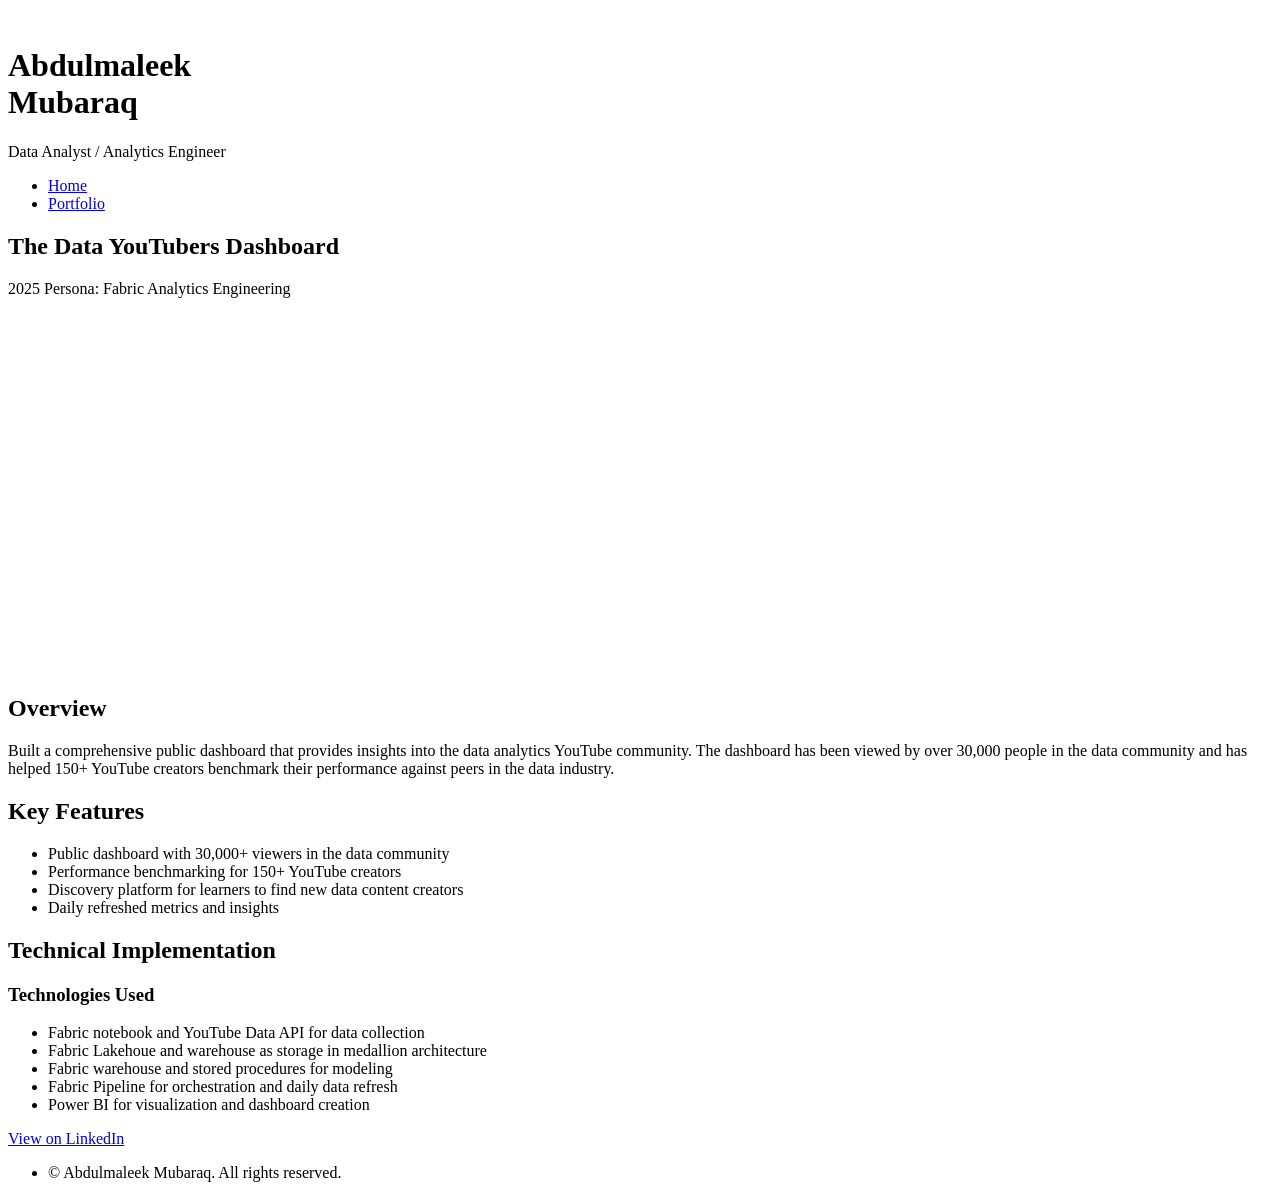
==== pages/data-youtubers.html @ 7ee7fc5f "Initial commit to new portfolio3 repo" ====
<!DOCTYPE html>
<html lang="en">
<head>
    <!-- Google Tag Manager -->
    <script>(function(w,d,s,l,i){w[l]=w[l]||[];w[l].push({'gtm.start':
    new Date().getTime(),event:'gtm.js'});var f=d.getElementsByTagName(s)[0],
    j=d.createElement(s),dl=l!='dataLayer'?'&l='+l:'';j.async=true;j.src=
    'https://www.googletagmanager.com/gtm.js?id='+i+dl;f.parentNode.insertBefore(j,f);
    })(window,document,'script','dataLayer','GTM-TMWZ5B62');</script>
    <!-- End Google Tag Manager -->

    <meta charset="UTF-8">
    <meta name="viewport" content="width=device-width, initial-scale=1.0">
    <title>Data YouTubers Dashboard - Maleek's Portfolio</title>
    <link rel="stylesheet" href="assets/css/main.css">
    <link rel="stylesheet" href="assets/css/fontawesome-all.min.css">
</head>
<body class="is-preload">
    <!-- Google Tag Manager (noscript) -->
    <noscript><iframe src="https://www.googletagmanager.com/ns.html?id=GTM-TMWZ5B62"
    height="0" width="0" style="display:none;visibility:hidden"></iframe></noscript>
    <!-- End Google Tag Manager (noscript) -->
    <!-- Header -->
    <div id="header">
        <div class="top">
            <!-- Logo -->
            <div id="logo">
                <span class="image avatar48"><img src="images/avatar.jpg" alt="" /></span>
                <h1 id="title">Abdulmaleek<br> Mubaraq</h1>
                <p>Data Analyst / Analytics Engineer</p>
            </div>

            <!-- Nav -->
            <nav id="nav">
                <ul>
                    <li><a href="index.html#top" id="top-link"><span class="icon solid fa-home">Home</span></a></li>
                    <li><a href="index.html#portfolio" id="portfolio-link"><span class="icon solid fa-th">Portfolio</span></a></li>
                </ul>
            </nav>
        </div>
    </div>

    <!-- Main -->
    <div id="main">
        <section class="description-page">
            <!-- Hero Section -->
            <div class="description-hero">
                <div class="container">
                    <h1 class="description-title">The Data YouTubers Dashboard</h1>
                    <div class="description-meta">
                        <span class="date">2025</span>
                        <span class="category">Persona: Fabric Analytics Engineering</span>
                    </div>
                </div>
            </div>

            <!-- Main Content -->
            <div class="container">
                <div class="description-content">
                    <!-- Featured Image -->
                    <div class="featured-image">
                        <iframe title="Data Youtubers - Import" width="600" height="373.5" src="https://app.fabric.microsoft.com/view?r=eyJrIjoiNTMyY2MyMjktOGJhMS00NDhlLWJiZmYtYzdmZjBkNmY1ZjM2IiwidCI6Ijc0YTYzZjUyLTBjZjMtNDIxMS1iNjZhLTkzYzQ5ZjY5Y2Y2MiIsImMiOjh9&embedImagePlaceholder=true&pageName=2767c7d360c7265a422e" frameborder="0" allowFullScreen="true"></iframe>
                    </div>

                    <!-- Project Overview -->
                    <div class="overview-section">
                        <h2>Overview</h2>
                        <p>Built a comprehensive public dashboard that provides insights into the data analytics YouTube community. The dashboard has been viewed by over 30,000 people in the data community and has helped 150+ YouTube creators benchmark their performance against peers in the data industry.</p>
                    </div>

                    <!-- Key Features -->
                    <div class="features-section">
                        <h2>Key Features</h2>
                        <ul class="feature-list">
                            <li>Public dashboard with 30,000+ viewers in the data community</li>
                            <li>Performance benchmarking for 150+ YouTube creators</li>
                            <li>Discovery platform for learners to find new data content creators</li>
                            <li>Daily refreshed metrics and insights</li>
                        </ul>
                    </div>

                    <!-- Technical Details -->
                    <div class="technical-section">
                        <h2>Technical Implementation</h2>
                        <div class="tech-stack">
                            <h3>Technologies Used</h3>
                            <ul class="tech-list">
                                <li>Fabric notebook and YouTube Data API for data collection</li>
                                <li>Fabric Lakehoue and warehouse as storage in medallion architecture </li>
                                <li>Fabric warehouse and stored procedures for modeling</li>
                                <li>Fabric Pipeline for orchestration and daily data refresh</li>
                                <li>Power BI for visualization and dashboard creation</li>
                            </ul>
                        </div>
                    </div>
                </div>
            </div>

            <!-- LinkedIn Button -->
            <div class="container">
                <div class="description-content">
                    <div class="linkedin-button-container">
                        <a href="https://www.linkedin.com/posts/mubaraq-abdulmaleek_hey-everyone-so-i-recently-worked-on-a-project-activity-7309121694286143488-oyGc?utm_source=share&utm_medium=member_desktop&rcm=ACoAACEswjQB281zfbDn8oJquscWI5z8RfFblEg" class="button linkedin-button" target="_blank">
                            <i class="icon brands fa-linkedin"></i> View on LinkedIn
                        </a>
                    </div>
                </div>
            </div>
        </section>
    </div>

    <!-- Footer -->
    <div id="footer">
        <ul class="copyright">
            <li>&copy; Abdulmaleek Mubaraq. All rights reserved.</li>
        </ul>
    </div>

    <!-- Scripts -->
    <script src="assets/js/jquery.min.js"></script>
    <script src="assets/js/jquery.scrolly.min.js"></script>
    <script src="assets/js/jquery.scrollex.min.js"></script>
    <script src="assets/js/browser.min.js"></script>
    <script src="assets/js/breakpoints.min.js"></script>
    <script src="assets/js/util.js"></script>
    <script src="assets/js/main.js"></script>
</body>
</html>
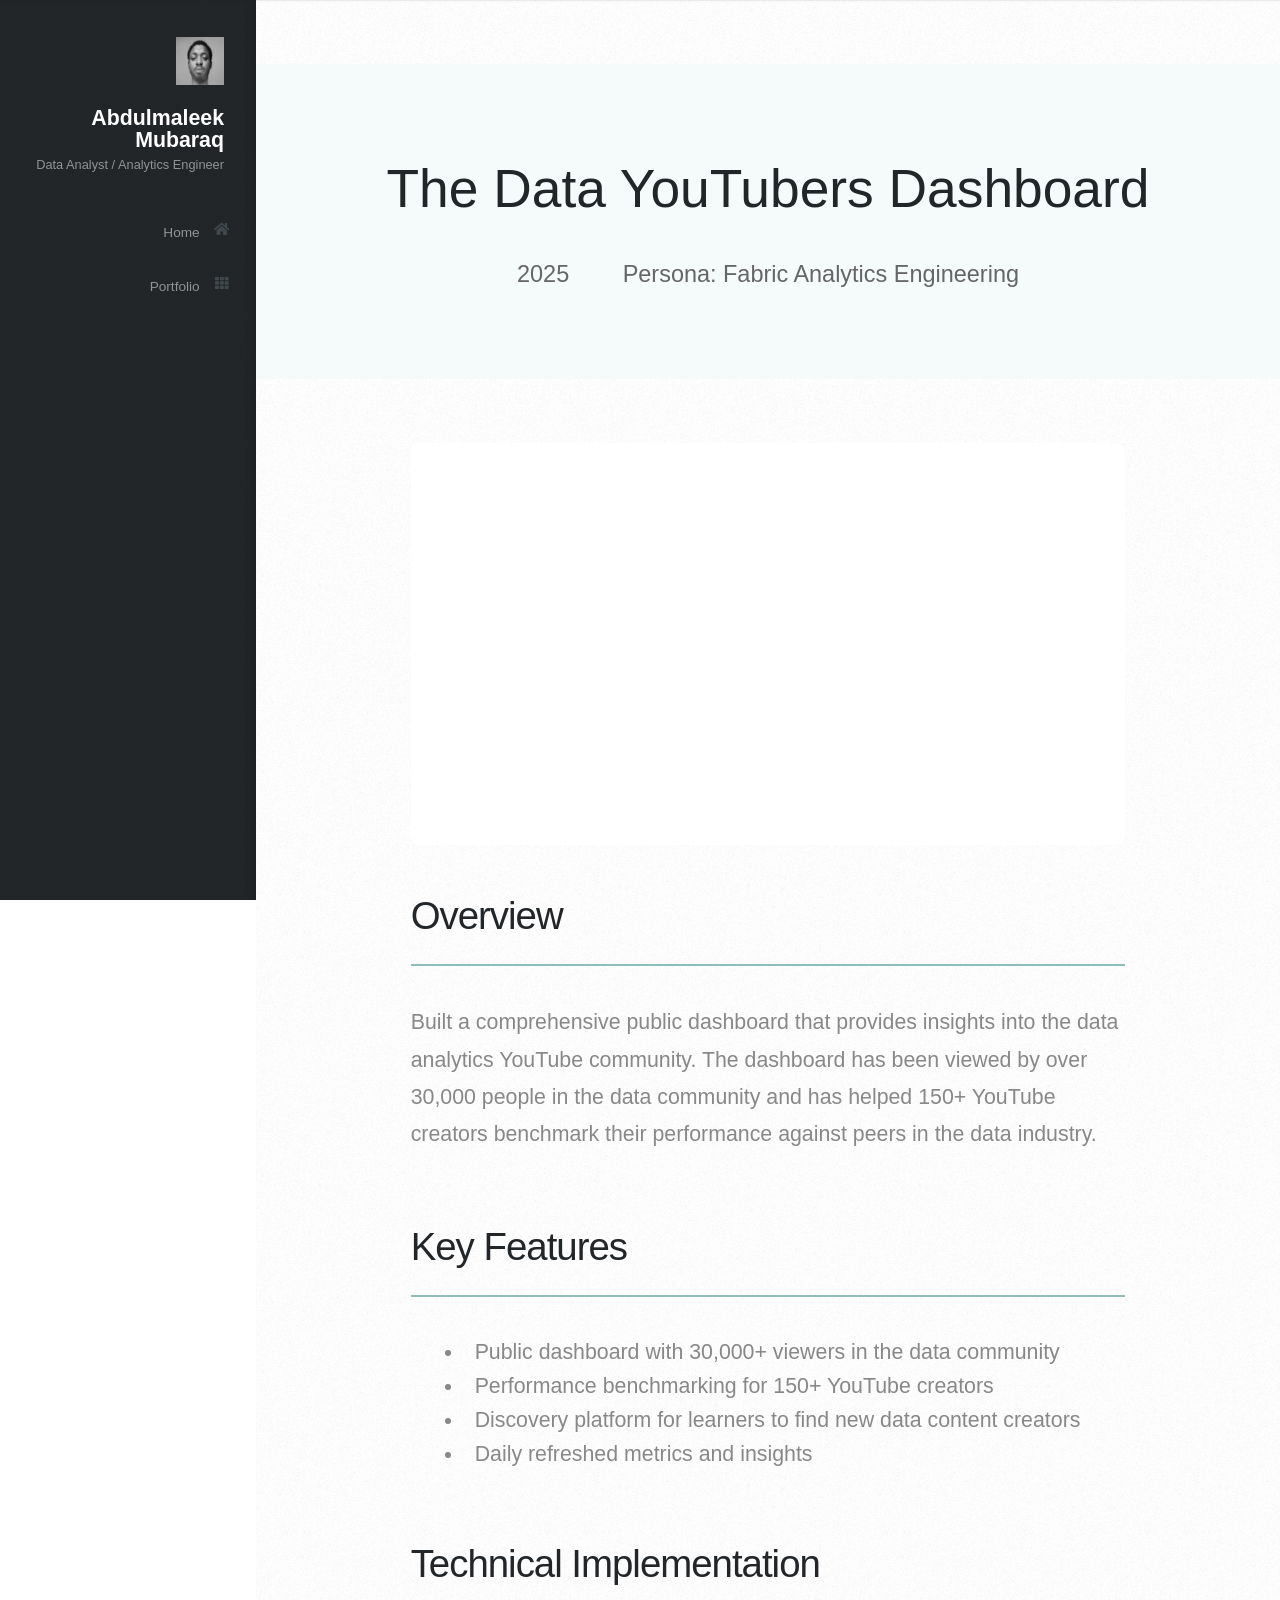
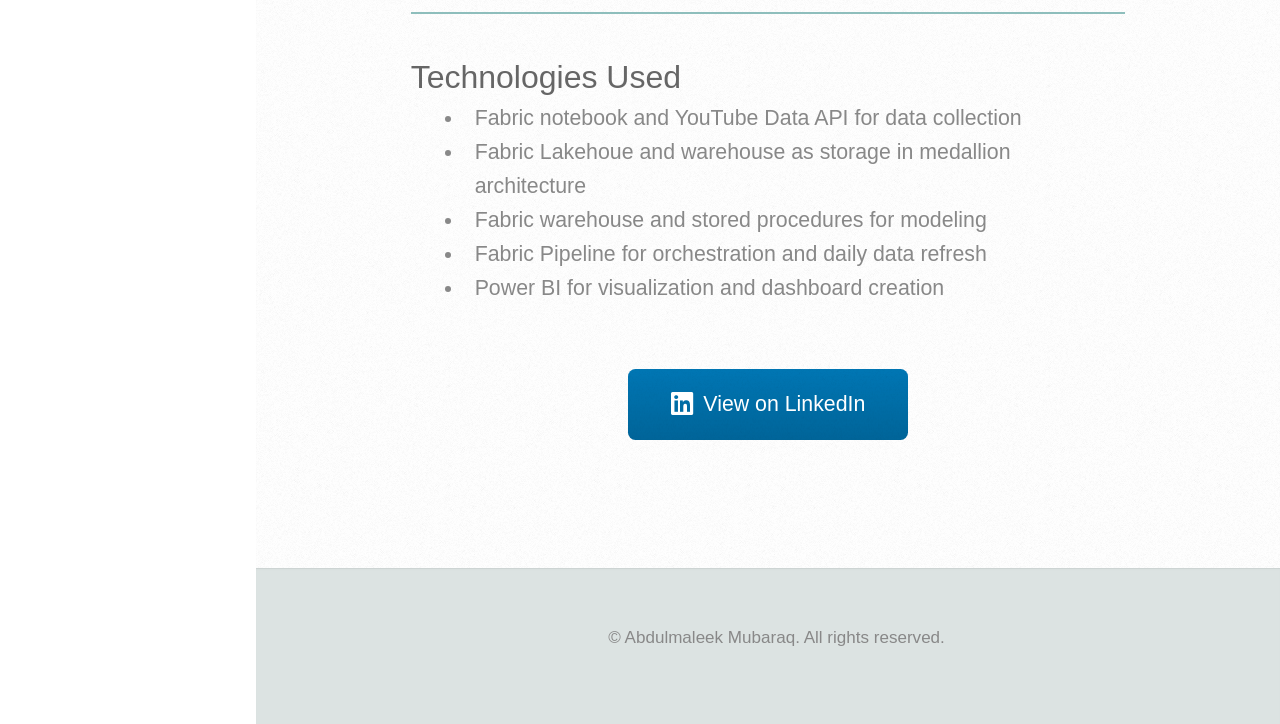
==== commit 8481def6: "feat: modified and moved  project portfolio pages and update web manifest configuration" ====
--- a/pages/data-youtubers.html
+++ b/pages/data-youtubers.html
@@ -1,31 +1,41 @@
 <!DOCTYPE html>
 <html lang="en">
+
 <head>
     <!-- Google Tag Manager -->
-    <script>(function(w,d,s,l,i){w[l]=w[l]||[];w[l].push({'gtm.start':
-    new Date().getTime(),event:'gtm.js'});var f=d.getElementsByTagName(s)[0],
-    j=d.createElement(s),dl=l!='dataLayer'?'&l='+l:'';j.async=true;j.src=
-    'https://www.googletagmanager.com/gtm.js?id='+i+dl;f.parentNode.insertBefore(j,f);
-    })(window,document,'script','dataLayer','GTM-TMWZ5B62');</script>
+    <script>(function (w, d, s, l, i) {
+            w[l] = w[l] || []; w[l].push({
+                'gtm.start':
+                    new Date().getTime(), event: 'gtm.js'
+            }); var f = d.getElementsByTagName(s)[0],
+                j = d.createElement(s), dl = l != 'dataLayer' ? '&l=' + l : ''; j.async = true; j.src =
+                    'https://www.googletagmanager.com/gtm.js?id=' + i + dl; f.parentNode.insertBefore(j, f);
+        })(window, document, 'script', 'dataLayer', 'GTM-TMWZ5B62');</script>
     <!-- End Google Tag Manager -->
 
     <meta charset="UTF-8">
     <meta name="viewport" content="width=device-width, initial-scale=1.0">
     <title>Data YouTubers Dashboard - Maleek's Portfolio</title>
-    <link rel="stylesheet" href="assets/css/main.css">
-    <link rel="stylesheet" href="assets/css/fontawesome-all.min.css">
+    <link rel="stylesheet" href="../assets/css/main.css">
+    <link rel="stylesheet" href="../assets/css/fontawesome-all.min.css">
+    <!-- Favicon -->
+    <link rel="apple-touch-icon" sizes="180x180" href="../images/favicon-cool-180x180.png">
+    <link rel="icon" type="image/png" sizes="32x32" href="../images/favicon-cool-32x32.png">
+    <link rel="icon" type="image/png" sizes="16x16" href="../images/favicon-cool-16x16.png">
+    <link rel="manifest" href="../site.webmanifest">
 </head>
+
 <body class="is-preload">
     <!-- Google Tag Manager (noscript) -->
-    <noscript><iframe src="https://www.googletagmanager.com/ns.html?id=GTM-TMWZ5B62"
-    height="0" width="0" style="display:none;visibility:hidden"></iframe></noscript>
+    <noscript><iframe src="https://www.googletagmanager.com/ns.html?id=GTM-TMWZ5B62" height="0" width="0"
+            style="display:none;visibility:hidden"></iframe></noscript>
     <!-- End Google Tag Manager (noscript) -->
     <!-- Header -->
     <div id="header">
         <div class="top">
             <!-- Logo -->
             <div id="logo">
-                <span class="image avatar48"><img src="images/avatar.jpg" alt="" /></span>
+                <span class="image avatar48"><img src="../images/avatar.jpg" alt="" /></span>
                 <h1 id="title">Abdulmaleek<br> Mubaraq</h1>
                 <p>Data Analyst / Analytics Engineer</p>
             </div>
@@ -33,8 +43,9 @@
             <!-- Nav -->
             <nav id="nav">
                 <ul>
-                    <li><a href="index.html#top" id="top-link"><span class="icon solid fa-home">Home</span></a></li>
-                    <li><a href="index.html#portfolio" id="portfolio-link"><span class="icon solid fa-th">Portfolio</span></a></li>
+                    <li><a href="../index.html#top" id="top-link"><span class="icon solid fa-home">Home</span></a></li>
+                    <li><a href="../index.html#portfolio" id="portfolio-link"><span
+                                class="icon solid fa-th">Portfolio</span></a></li>
                 </ul>
             </nav>
         </div>
@@ -59,13 +70,18 @@
                 <div class="description-content">
                     <!-- Featured Image -->
                     <div class="featured-image">
-                        <iframe title="Data Youtubers - Import" width="600" height="373.5" src="https://app.fabric.microsoft.com/view?r=eyJrIjoiNTMyY2MyMjktOGJhMS00NDhlLWJiZmYtYzdmZjBkNmY1ZjM2IiwidCI6Ijc0YTYzZjUyLTBjZjMtNDIxMS1iNjZhLTkzYzQ5ZjY5Y2Y2MiIsImMiOjh9&embedImagePlaceholder=true&pageName=2767c7d360c7265a422e" frameborder="0" allowFullScreen="true"></iframe>
+                        <iframe title="Data Youtubers - Import" width="600" height="373.5"
+                            src="https://app.fabric.microsoft.com/view?r=eyJrIjoiNTMyY2MyMjktOGJhMS00NDhlLWJiZmYtYzdmZjBkNmY1ZjM2IiwidCI6Ijc0YTYzZjUyLTBjZjMtNDIxMS1iNjZhLTkzYzQ5ZjY5Y2Y2MiIsImMiOjh9&embedImagePlaceholder=true&pageName=2767c7d360c7265a422e"
+                            frameborder="0" allowFullScreen="true"></iframe>
                     </div>
 
                     <!-- Project Overview -->
                     <div class="overview-section">
                         <h2>Overview</h2>
-                        <p>Built a comprehensive public dashboard that provides insights into the data analytics YouTube community. The dashboard has been viewed by over 30,000 people in the data community and has helped 150+ YouTube creators benchmark their performance against peers in the data industry.</p>
+                        <p>Built a comprehensive public dashboard that provides insights into the data analytics YouTube
+                            community. The dashboard has been viewed by over 30,000 people in the data community and has
+                            helped 150+ YouTube creators benchmark their performance against peers in the data industry.
+                        </p>
                     </div>
 
                     <!-- Key Features -->
@@ -100,7 +116,8 @@
             <div class="container">
                 <div class="description-content">
                     <div class="linkedin-button-container">
-                        <a href="https://www.linkedin.com/posts/mubaraq-abdulmaleek_hey-everyone-so-i-recently-worked-on-a-project-activity-7309121694286143488-oyGc?utm_source=share&utm_medium=member_desktop&rcm=ACoAACEswjQB281zfbDn8oJquscWI5z8RfFblEg" class="button linkedin-button" target="_blank">
+                        <a href="https://www.linkedin.com/posts/mubaraq-abdulmaleek_hey-everyone-so-i-recently-worked-on-a-project-activity-7309121694286143488-oyGc?utm_source=share&utm_medium=member_desktop&rcm=ACoAACEswjQB281zfbDn8oJquscWI5z8RfFblEg"
+                            class="button linkedin-button" target="_blank">
                             <i class="icon brands fa-linkedin"></i> View on LinkedIn
                         </a>
                     </div>
@@ -117,12 +134,13 @@
     </div>
 
     <!-- Scripts -->
-    <script src="assets/js/jquery.min.js"></script>
-    <script src="assets/js/jquery.scrolly.min.js"></script>
-    <script src="assets/js/jquery.scrollex.min.js"></script>
-    <script src="assets/js/browser.min.js"></script>
-    <script src="assets/js/breakpoints.min.js"></script>
-    <script src="assets/js/util.js"></script>
-    <script src="assets/js/main.js"></script>
+    <script src="../assets/js/jquery.min.js"></script>
+    <script src="../assets/js/jquery.scrolly.min.js"></script>
+    <script src="../assets/js/jquery.scrollex.min.js"></script>
+    <script src="../assets/js/browser.min.js"></script>
+    <script src="../assets/js/breakpoints.min.js"></script>
+    <script src="../assets/js/util.js"></script>
+    <script src="../assets/js/main.js"></script>
 </body>
-</html>
+
+</html>
--- a/assets/css/main.css
+++ b/assets/css/main.css
@@ -0,0 +1,3179 @@
+@import url("fontawesome-all.min.css");
+@import url("https://fonts.googleapis.com/css?family=Source+Sans+Pro:300,300italic,400,600");
+
+/*
+	Prologue by HTML5 UP
+	html5up.net | @ajlkn
+	Free for personal and commercial use under the CCA 3.0 license (html5up.net/license)
+*/
+
+html, body, div, span, applet, object,
+iframe, h1, h2, h3, h4, h5, h6, p, blockquote,
+pre, a, abbr, acronym, address, big, cite,
+code, del, dfn, em, img, ins, kbd, q, s, samp,
+small, strike, strong, sub, sup, tt, var, b,
+u, i, center, dl, dt, dd, ol, ul, li, fieldset,
+form, label, legend, table, caption, tbody,
+tfoot, thead, tr, th, td, article, aside,
+canvas, details, embed, figure, figcaption,
+footer, header, hgroup, menu, nav, output, ruby,
+section, summary, time, mark, audio, video {
+	margin: 0;
+	padding: 0;
+	border: 0;
+	font-size: 100%;
+	font: inherit;
+	vertical-align: baseline;}
+
+article, aside, details, figcaption, figure,
+footer, header, hgroup, menu, nav, section {
+	display: block;}
+
+body {
+	line-height: 1;
+}
+
+ol, ul {
+	list-style: none;
+}
+
+blockquote, q {
+	quotes: none;
+}
+
+	blockquote:before, blockquote:after, q:before, q:after {
+		content: '';
+		content: none;
+	}
+
+table {
+	border-collapse: collapse;
+	border-spacing: 0;
+}
+
+body {
+	-webkit-text-size-adjust: none;
+}
+
+mark {
+	background-color: transparent;
+	color: inherit;
+}
+
+input::-moz-focus-inner {
+	border: 0;
+	padding: 0;
+}
+
+input, select, textarea {
+	-moz-appearance: none;
+	-webkit-appearance: none;
+	-ms-appearance: none;
+	appearance: none;
+}
+
+/* Basic */
+
+	html {
+		box-sizing: border-box;
+	}
+
+	*, *:before, *:after {
+		box-sizing: inherit;
+	}
+
+	body {
+		background: #fff;
+		font-family: 'Source Sans Pro', sans-serif;
+		font-size: 19pt;
+		font-weight: 300;
+		line-height: 1.75em;
+		color: #888;
+	}
+
+		body.is-preload *, body.is-preload *:before, body.is-preload *:after {
+			-moz-animation: none !important;
+			-webkit-animation: none !important;
+			-ms-animation: none !important;
+			animation: none !important;
+			-moz-transition: none !important;
+			-webkit-transition: none !important;
+			-ms-transition: none !important;
+			transition: none !important;
+		}
+
+	input, textarea, select {
+		font-family: 'Source Sans Pro', sans-serif;
+		font-size: 19pt;
+		font-weight: 300;
+		line-height: 1.75em;
+		color: #888;
+	}
+
+	h1, h2, h3, h4, h5, h6 {
+		font-weight: 300;
+		color: #666;
+		line-height: 1.5em;
+	}
+
+	h1 a, h2 a, h3 a, h4 a, h5 a, h6 a {
+		color: inherit;
+		text-decoration: none;
+	}
+
+		h1 a strong, h2 a strong, h3 a strong, h4 a strong, h5 a strong, h6 a strong {
+			color: #333;
+		}
+
+	h2 {
+		font-size: 2em;
+		letter-spacing: -1px;
+	}
+
+		h2.alt {
+			color: #888;
+		}
+
+			h2.alt strong {
+				color: #666;
+			}
+
+	h3 {
+		font-size: 1.5em;
+	}
+
+	header {
+		margin: 0 0 2em 0;
+	}
+
+		header > p {
+			margin: 1em 0 0 0;
+		}
+
+	footer {
+		margin: 2em 0 0 0;
+	}
+
+	strong, b {
+		font-weight: 300;
+		color: #666;
+	}
+
+	em, i {
+		font-style: italic;
+	}
+
+	a {
+		text-decoration: none;
+		color: inherit;
+		border-bottom: dotted 1px rgba(128, 128, 128, 0.5);
+		-moz-transition: color 0.35s ease-in-out, border-bottom-color 0.35s ease-in-out;
+		-webkit-transition: color 0.35s ease-in-out, border-bottom-color 0.35s ease-in-out;
+		-ms-transition: color 0.35s ease-in-out, border-bottom-color 0.35s ease-in-out;
+		transition: color 0.35s ease-in-out, border-bottom-color 0.35s ease-in-out;
+		outline: 0;
+	}
+
+		a:hover {
+			color: #E27689;
+			border-bottom-color: rgba(255, 255, 255, 0);
+		}
+
+	sub {
+		position: relative;
+		top: 0.5em;
+		font-size: 0.8em;
+	}
+
+	sup {
+		position: relative;
+		top: -0.5em;
+		font-size: 0.8em;
+	}
+
+	hr {
+		border: 0;
+		border-top: solid 1px #ddd;
+	}
+
+	blockquote {
+		border-left: solid 0.5em #ddd;
+		padding: 1em 0 1em 2em;
+		font-style: italic;
+	}
+
+	p, ul, ol, dl, table {
+		margin-bottom: 2em;
+	}
+
+	br.clear {
+		clear: both;
+	}
+
+/* Container */
+
+	.container {
+		margin: 0 auto;
+		max-width: 100%;
+		width: 1400px;
+	}
+
+		@media screen and (min-width: 961px) and (max-width: 1880px) {
+
+			.container {
+				width: 1200px;
+			}
+
+		}
+
+		@media screen and (min-width: 961px) and (max-width: 1620px) {
+
+			.container {
+				width: 960px;
+			}
+
+		}
+
+		@media screen and (min-width: 961px) and (max-width: 1320px) {
+
+			.container {
+				width: 100%;
+			}
+
+		}
+
+		@media screen and (max-width: 960px) {
+
+			.container {
+				width: 100%;
+			}
+
+		}
+
+		@media screen and (max-width: 736px) {
+
+			.container {
+				width: 100%;
+			}
+
+		}
+
+/* Row */
+
+	.row {
+		display: flex;
+		flex-wrap: wrap;
+		box-sizing: border-box;
+		align-items: stretch;
+	}
+
+		.row > * {
+			box-sizing: border-box;
+		}
+
+		.row.gtr-uniform > * > :last-child {
+			margin-bottom: 0;
+		}
+
+		.row.aln-left {
+			justify-content: flex-start;
+		}
+
+		.row.aln-center {
+			justify-content: center;
+		}
+
+		.row.aln-right {
+			justify-content: flex-end;
+		}
+
+		.row.aln-top {
+			align-items: flex-start;
+		}
+
+		.row.aln-middle {
+			align-items: center;
+		}
+
+		.row.aln-bottom {
+			align-items: flex-end;
+		}
+
+		.row > .imp {
+			order: -1;
+		}
+
+		.row > .col-1 {
+			width: 8.33333%;
+		}
+
+		.row > .off-1 {
+			margin-left: 8.33333%;
+		}
+
+		.row > .col-2 {
+			width: 16.66667%;
+		}
+
+		.row > .off-2 {
+			margin-left: 16.66667%;
+		}
+
+		.row > .col-3 {
+			width: 25%;
+		}
+
+		.row > .off-3 {
+			margin-left: 25%;
+		}
+
+		.row > .col-4 {
+			width: 33.33333%;
+		}
+
+		.row > .off-4 {
+			margin-left: 33.33333%;
+		}
+
+		.row > .col-5 {
+			width: 41.66667%;
+		}
+
+		.row > .off-5 {
+			margin-left: 41.66667%;
+		}
+
+		.row > .col-6 {
+			width: 50%;
+		}
+
+		.row > .off-6 {
+			margin-left: 50%;
+		}
+
+		.row > .col-7 {
+			width: 58.33333%;
+		}
+
+		.row > .off-7 {
+			margin-left: 58.33333%;
+		}
+
+		.row > .col-8 {
+			width: 66.66667%;
+		}
+
+		.row > .off-8 {
+			margin-left: 66.66667%;
+		}
+
+		.row > .col-9 {
+			width: 75%;
+		}
+
+		.row > .off-9 {
+			margin-left: 75%;
+		}
+
+		.row > .col-10 {
+			width: 83.33333%;
+		}
+
+		.row > .off-10 {
+			margin-left: 83.33333%;
+		}
+
+		.row > .col-11 {
+			width: 91.66667%;
+		}
+
+		.row > .off-11 {
+			margin-left: 91.66667%;
+		}
+
+		.row > .col-12 {
+			width: 100%;
+		}
+
+		.row > .off-12 {
+			margin-left: 100%;
+		}
+
+		.row.gtr-0 {
+			margin-top: 0px;
+			margin-left: 0px;
+		}
+
+			.row.gtr-0 > * {
+				padding: 0px 0 0 0px;
+			}
+
+			.row.gtr-0.gtr-uniform {
+				margin-top: 0px;
+			}
+
+				.row.gtr-0.gtr-uniform > * {
+					padding-top: 0px;
+				}
+
+		.row.gtr-25 {
+			margin-top: -10px;
+			margin-left: -10px;
+		}
+
+			.row.gtr-25 > * {
+				padding: 10px 0 0 10px;
+			}
+
+			.row.gtr-25.gtr-uniform {
+				margin-top: -10px;
+			}
+
+				.row.gtr-25.gtr-uniform > * {
+					padding-top: 10px;
+				}
+
+		.row.gtr-50 {
+			margin-top: -20px;
+			margin-left: -20px;
+		}
+
+			.row.gtr-50 > * {
+				padding: 20px 0 0 20px;
+			}
+
+			.row.gtr-50.gtr-uniform {
+				margin-top: -20px;
+			}
+
+				.row.gtr-50.gtr-uniform > * {
+					padding-top: 20px;
+				}
+
+		.row {
+			margin-top: -40px;
+			margin-left: -40px;
+		}
+
+			.row > * {
+				padding: 40px 0 0 40px;
+			}
+
+			.row.gtr-uniform {
+				margin-top: -40px;
+			}
+
+				.row.gtr-uniform > * {
+					padding-top: 40px;
+				}
+
+		.row.gtr-150 {
+			margin-top: -60px;
+			margin-left: -60px;
+		}
+
+			.row.gtr-150 > * {
+				padding: 60px 0 0 60px;
+			}
+
+			.row.gtr-150.gtr-uniform {
+				margin-top: -60px;
+			}
+
+				.row.gtr-150.gtr-uniform > * {
+					padding-top: 60px;
+				}
+
+		.row.gtr-200 {
+			margin-top: -80px;
+			margin-left: -80px;
+		}
+
+			.row.gtr-200 > * {
+				padding: 80px 0 0 80px;
+			}
+
+			.row.gtr-200.gtr-uniform {
+				margin-top: -80px;
+			}
+
+				.row.gtr-200.gtr-uniform > * {
+					padding-top: 80px;
+				}
+
+		@media screen and (min-width: 961px) and (max-width: 1880px) {
+
+			.row {
+				display: flex;
+				flex-wrap: wrap;
+				box-sizing: border-box;
+				align-items: stretch;
+			}
+
+				.row > * {
+					box-sizing: border-box;
+				}
+
+				.row.gtr-uniform > * > :last-child {
+					margin-bottom: 0;
+				}
+
+				.row.aln-left {
+					justify-content: flex-start;
+				}
+
+				.row.aln-center {
+					justify-content: center;
+				}
+
+				.row.aln-right {
+					justify-content: flex-end;
+				}
+
+				.row.aln-top {
+					align-items: flex-start;
+				}
+
+				.row.aln-middle {
+					align-items: center;
+				}
+
+				.row.aln-bottom {
+					align-items: flex-end;
+				}
+
+				.row > .imp-wide {
+					order: -1;
+				}
+
+				.row > .col-1-wide {
+					width: 8.33333%;
+				}
+
+				.row > .off-1-wide {
+					margin-left: 8.33333%;
+				}
+
+				.row > .col-2-wide {
+					width: 16.66667%;
+				}
+
+				.row > .off-2-wide {
+					margin-left: 16.66667%;
+				}
+
+				.row > .col-3-wide {
+					width: 25%;
+				}
+
+				.row > .off-3-wide {
+					margin-left: 25%;
+				}
+
+				.row > .col-4-wide {
+					width: 33.33333%;
+				}
+
+				.row > .off-4-wide {
+					margin-left: 33.33333%;
+				}
+
+				.row > .col-5-wide {
+					width: 41.66667%;
+				}
+
+				.row > .off-5-wide {
+					margin-left: 41.66667%;
+				}
+
+				.row > .col-6-wide {
+					width: 50%;
+				}
+
+				.row > .off-6-wide {
+					margin-left: 50%;
+				}
+
+				.row > .col-7-wide {
+					width: 58.33333%;
+				}
+
+				.row > .off-7-wide {
+					margin-left: 58.33333%;
+				}
+
+				.row > .col-8-wide {
+					width: 66.66667%;
+				}
+
+				.row > .off-8-wide {
+					margin-left: 66.66667%;
+				}
+
+				.row > .col-9-wide {
+					width: 75%;
+				}
+
+				.row > .off-9-wide {
+					margin-left: 75%;
+				}
+
+				.row > .col-10-wide {
+					width: 83.33333%;
+				}
+
+				.row > .off-10-wide {
+					margin-left: 83.33333%;
+				}
+
+				.row > .col-11-wide {
+					width: 91.66667%;
+				}
+
+				.row > .off-11-wide {
+					margin-left: 91.66667%;
+				}
+
+				.row > .col-12-wide {
+					width: 100%;
+				}
+
+				.row > .off-12-wide {
+					margin-left: 100%;
+				}
+
+				.row.gtr-0 {
+					margin-top: 0px;
+					margin-left: 0px;
+				}
+
+					.row.gtr-0 > * {
+						padding: 0px 0 0 0px;
+					}
+
+					.row.gtr-0.gtr-uniform {
+						margin-top: 0px;
+					}
+
+						.row.gtr-0.gtr-uniform > * {
+							padding-top: 0px;
+						}
+
+				.row.gtr-25 {
+					margin-top: -10px;
+					margin-left: -10px;
+				}
+
+					.row.gtr-25 > * {
+						padding: 10px 0 0 10px;
+					}
+
+					.row.gtr-25.gtr-uniform {
+						margin-top: -10px;
+					}
+
+						.row.gtr-25.gtr-uniform > * {
+							padding-top: 10px;
+						}
+
+				.row.gtr-50 {
+					margin-top: -20px;
+					margin-left: -20px;
+				}
+
+					.row.gtr-50 > * {
+						padding: 20px 0 0 20px;
+					}
+
+					.row.gtr-50.gtr-uniform {
+						margin-top: -20px;
+					}
+
+						.row.gtr-50.gtr-uniform > * {
+							padding-top: 20px;
+						}
+
+				.row {
+					margin-top: -40px;
+					margin-left: -40px;
+				}
+
+					.row > * {
+						padding: 40px 0 0 40px;
+					}
+
+					.row.gtr-uniform {
+						margin-top: -40px;
+					}
+
+						.row.gtr-uniform > * {
+							padding-top: 40px;
+						}
+
+				.row.gtr-150 {
+					margin-top: -60px;
+					margin-left: -60px;
+				}
+
+					.row.gtr-150 > * {
+						padding: 60px 0 0 60px;
+					}
+
+					.row.gtr-150.gtr-uniform {
+						margin-top: -60px;
+					}
+
+						.row.gtr-150.gtr-uniform > * {
+							padding-top: 60px;
+						}
+
+				.row.gtr-200 {
+					margin-top: -80px;
+					margin-left: -80px;
+				}
+
+					.row.gtr-200 > * {
+						padding: 80px 0 0 80px;
+					}
+
+					.row.gtr-200.gtr-uniform {
+						margin-top: -80px;
+					}
+
+						.row.gtr-200.gtr-uniform > * {
+							padding-top: 80px;
+						}
+
+		}
+
+		@media screen and (min-width: 961px) and (max-width: 1620px) {
+
+			.row {
+				display: flex;
+				flex-wrap: wrap;
+				box-sizing: border-box;
+				align-items: stretch;
+			}
+
+				.row > * {
+					box-sizing: border-box;
+				}
+
+				.row.gtr-uniform > * > :last-child {
+					margin-bottom: 0;
+				}
+
+				.row.aln-left {
+					justify-content: flex-start;
+				}
+
+				.row.aln-center {
+					justify-content: center;
+				}
+
+				.row.aln-right {
+					justify-content: flex-end;
+				}
+
+				.row.aln-top {
+					align-items: flex-start;
+				}
+
+				.row.aln-middle {
+					align-items: center;
+				}
+
+				.row.aln-bottom {
+					align-items: flex-end;
+				}
+
+				.row > .imp-normal {
+					order: -1;
+				}
+
+				.row > .col-1-normal {
+					width: 8.33333%;
+				}
+
+				.row > .off-1-normal {
+					margin-left: 8.33333%;
+				}
+
+				.row > .col-2-normal {
+					width: 16.66667%;
+				}
+
+				.row > .off-2-normal {
+					margin-left: 16.66667%;
+				}
+
+				.row > .col-3-normal {
+					width: 25%;
+				}
+
+				.row > .off-3-normal {
+					margin-left: 25%;
+				}
+
+				.row > .col-4-normal {
+					width: 33.33333%;
+				}
+
+				.row > .off-4-normal {
+					margin-left: 33.33333%;
+				}
+
+				.row > .col-5-normal {
+					width: 41.66667%;
+				}
+
+				.row > .off-5-normal {
+					margin-left: 41.66667%;
+				}
+
+				.row > .col-6-normal {
+					width: 50%;
+				}
+
+				.row > .off-6-normal {
+					margin-left: 50%;
+				}
+
+				.row > .col-7-normal {
+					width: 58.33333%;
+				}
+
+				.row > .off-7-normal {
+					margin-left: 58.33333%;
+				}
+
+				.row > .col-8-normal {
+					width: 66.66667%;
+				}
+
+				.row > .off-8-normal {
+					margin-left: 66.66667%;
+				}
+
+				.row > .col-9-normal {
+					width: 75%;
+				}
+
+				.row > .off-9-normal {
+					margin-left: 75%;
+				}
+
+				.row > .col-10-normal {
+					width: 83.33333%;
+				}
+
+				.row > .off-10-normal {
+					margin-left: 83.33333%;
+				}
+
+				.row > .col-11-normal {
+					width: 91.66667%;
+				}
+
+				.row > .off-11-normal {
+					margin-left: 91.66667%;
+				}
+
+				.row > .col-12-normal {
+					width: 100%;
+				}
+
+				.row > .off-12-normal {
+					margin-left: 100%;
+				}
+
+				.row.gtr-0 {
+					margin-top: 0px;
+					margin-left: 0px;
+				}
+
+					.row.gtr-0 > * {
+						padding: 0px 0 0 0px;
+					}
+
+					.row.gtr-0.gtr-uniform {
+						margin-top: 0px;
+					}
+
+						.row.gtr-0.gtr-uniform > * {
+							padding-top: 0px;
+						}
+
+				.row.gtr-25 {
+					margin-top: -10px;
+					margin-left: -10px;
+				}
+
+					.row.gtr-25 > * {
+						padding: 10px 0 0 10px;
+					}
+
+					.row.gtr-25.gtr-uniform {
+						margin-top: -10px;
+					}
+
+						.row.gtr-25.gtr-uniform > * {
+							padding-top: 10px;
+						}
+
+				.row.gtr-50 {
+					margin-top: -20px;
+					margin-left: -20px;
+				}
+
+					.row.gtr-50 > * {
+						padding: 20px 0 0 20px;
+					}
+
+					.row.gtr-50.gtr-uniform {
+						margin-top: -20px;
+					}
+
+						.row.gtr-50.gtr-uniform > * {
+							padding-top: 20px;
+						}
+
+				.row {
+					margin-top: -40px;
+					margin-left: -40px;
+				}
+
+					.row > * {
+						padding: 40px 0 0 40px;
+					}
+
+					.row.gtr-uniform {
+						margin-top: -40px;
+					}
+
+						.row.gtr-uniform > * {
+							padding-top: 40px;
+						}
+
+				.row.gtr-150 {
+					margin-top: -60px;
+					margin-left: -60px;
+				}
+
+					.row.gtr-150 > * {
+						padding: 60px 0 0 60px;
+					}
+
+					.row.gtr-150.gtr-uniform {
+						margin-top: -60px;
+					}
+
+						.row.gtr-150.gtr-uniform > * {
+							padding-top: 60px;
+						}
+
+				.row.gtr-200 {
+					margin-top: -80px;
+					margin-left: -80px;
+				}
+
+					.row.gtr-200 > * {
+						padding: 80px 0 0 80px;
+					}
+
+					.row.gtr-200.gtr-uniform {
+						margin-top: -80px;
+					}
+
+						.row.gtr-200.gtr-uniform > * {
+							padding-top: 80px;
+						}
+
+		}
+
+		@media screen and (min-width: 961px) and (max-width: 1320px) {
+
+			.row {
+				display: flex;
+				flex-wrap: wrap;
+				box-sizing: border-box;
+				align-items: stretch;
+			}
+
+				.row > * {
+					box-sizing: border-box;
+				}
+
+				.row.gtr-uniform > * > :last-child {
+					margin-bottom: 0;
+				}
+
+				.row.aln-left {
+					justify-content: flex-start;
+				}
+
+				.row.aln-center {
+					justify-content: center;
+				}
+
+				.row.aln-right {
+					justify-content: flex-end;
+				}
+
+				.row.aln-top {
+					align-items: flex-start;
+				}
+
+				.row.aln-middle {
+					align-items: center;
+				}
+
+				.row.aln-bottom {
+					align-items: flex-end;
+				}
+
+				.row > .imp-narrow {
+					order: -1;
+				}
+
+				.row > .col-1-narrow {
+					width: 8.33333%;
+				}
+
+				.row > .off-1-narrow {
+					margin-left: 8.33333%;
+				}
+
+				.row > .col-2-narrow {
+					width: 16.66667%;
+				}
+
+				.row > .off-2-narrow {
+					margin-left: 16.66667%;
+				}
+
+				.row > .col-3-narrow {
+					width: 25%;
+				}
+
+				.row > .off-3-narrow {
+					margin-left: 25%;
+				}
+
+				.row > .col-4-narrow {
+					width: 33.33333%;
+				}
+
+				.row > .off-4-narrow {
+					margin-left: 33.33333%;
+				}
+
+				.row > .col-5-narrow {
+					width: 41.66667%;
+				}
+
+				.row > .off-5-narrow {
+					margin-left: 41.66667%;
+				}
+
+				.row > .col-6-narrow {
+					width: 50%;
+				}
+
+				.row > .off-6-narrow {
+					margin-left: 50%;
+				}
+
+				.row > .col-7-narrow {
+					width: 58.33333%;
+				}
+
+				.row > .off-7-narrow {
+					margin-left: 58.33333%;
+				}
+
+				.row > .col-8-narrow {
+					width: 66.66667%;
+				}
+
+				.row > .off-8-narrow {
+					margin-left: 66.66667%;
+				}
+
+				.row > .col-9-narrow {
+					width: 75%;
+				}
+
+				.row > .off-9-narrow {
+					margin-left: 75%;
+				}
+
+				.row > .col-10-narrow {
+					width: 83.33333%;
+				}
+
+				.row > .off-10-narrow {
+					margin-left: 83.33333%;
+				}
+
+				.row > .col-11-narrow {
+					width: 91.66667%;
+				}
+
+				.row > .off-11-narrow {
+					margin-left: 91.66667%;
+				}
+
+				.row > .col-12-narrow {
+					width: 100%;
+				}
+
+				.row > .off-12-narrow {
+					margin-left: 100%;
+				}
+
+				.row.gtr-0 {
+					margin-top: 0px;
+					margin-left: 0px;
+				}
+
+					.row.gtr-0 > * {
+						padding: 0px 0 0 0px;
+					}
+
+					.row.gtr-0.gtr-uniform {
+						margin-top: 0px;
+					}
+
+						.row.gtr-0.gtr-uniform > * {
+							padding-top: 0px;
+						}
+
+				.row.gtr-25 {
+					margin-top: -5px;
+					margin-left: -5px;
+				}
+
+					.row.gtr-25 > * {
+						padding: 5px 0 0 5px;
+					}
+
+					.row.gtr-25.gtr-uniform {
+						margin-top: -5px;
+					}
+
+						.row.gtr-25.gtr-uniform > * {
+							padding-top: 5px;
+						}
+
+				.row.gtr-50 {
+					margin-top: -10px;
+					margin-left: -10px;
+				}
+
+					.row.gtr-50 > * {
+						padding: 10px 0 0 10px;
+					}
+
+					.row.gtr-50.gtr-uniform {
+						margin-top: -10px;
+					}
+
+						.row.gtr-50.gtr-uniform > * {
+							padding-top: 10px;
+						}
+
+				.row {
+					margin-top: -20px;
+					margin-left: -20px;
+				}
+
+					.row > * {
+						padding: 20px 0 0 20px;
+					}
+
+					.row.gtr-uniform {
+						margin-top: -20px;
+					}
+
+						.row.gtr-uniform > * {
+							padding-top: 20px;
+						}
+
+				.row.gtr-150 {
+					margin-top: -30px;
+					margin-left: -30px;
+				}
+
+					.row.gtr-150 > * {
+						padding: 30px 0 0 30px;
+					}
+
+					.row.gtr-150.gtr-uniform {
+						margin-top: -30px;
+					}
+
+						.row.gtr-150.gtr-uniform > * {
+							padding-top: 30px;
+						}
+
+				.row.gtr-200 {
+					margin-top: -40px;
+					margin-left: -40px;
+				}
+
+					.row.gtr-200 > * {
+						padding: 40px 0 0 40px;
+					}
+
+					.row.gtr-200.gtr-uniform {
+						margin-top: -40px;
+					}
+
+						.row.gtr-200.gtr-uniform > * {
+							padding-top: 40px;
+						}
+
+		}
+
+		@media screen and (max-width: 960px) {
+
+			.row {
+				display: flex;
+				flex-wrap: wrap;
+				box-sizing: border-box;
+				align-items: stretch;
+			}
+
+				.row > * {
+					box-sizing: border-box;
+				}
+
+				.row.gtr-uniform > * > :last-child {
+					margin-bottom: 0;
+				}
+
+				.row.aln-left {
+					justify-content: flex-start;
+				}
+
+				.row.aln-center {
+					justify-content: center;
+				}
+
+				.row.aln-right {
+					justify-content: flex-end;
+				}
+
+				.row.aln-top {
+					align-items: flex-start;
+				}
+
+				.row.aln-middle {
+					align-items: center;
+				}
+
+				.row.aln-bottom {
+					align-items: flex-end;
+				}
+
+				.row > .imp-narrower {
+					order: -1;
+				}
+
+				.row > .col-1-narrower {
+					width: 8.33333%;
+				}
+
+				.row > .off-1-narrower {
+					margin-left: 8.33333%;
+				}
+
+				.row > .col-2-narrower {
+					width: 16.66667%;
+				}
+
+				.row > .off-2-narrower {
+					margin-left: 16.66667%;
+				}
+
+				.row > .col-3-narrower {
+					width: 25%;
+				}
+
+				.row > .off-3-narrower {
+					margin-left: 25%;
+				}
+
+				.row > .col-4-narrower {
+					width: 33.33333%;
+				}
+
+				.row > .off-4-narrower {
+					margin-left: 33.33333%;
+				}
+
+				.row > .col-5-narrower {
+					width: 41.66667%;
+				}
+
+				.row > .off-5-narrower {
+					margin-left: 41.66667%;
+				}
+
+				.row > .col-6-narrower {
+					width: 50%;
+				}
+
+				.row > .off-6-narrower {
+					margin-left: 50%;
+				}
+
+				.row > .col-7-narrower {
+					width: 58.33333%;
+				}
+
+				.row > .off-7-narrower {
+					margin-left: 58.33333%;
+				}
+
+				.row > .col-8-narrower {
+					width: 66.66667%;
+				}
+
+				.row > .off-8-narrower {
+					margin-left: 66.66667%;
+				}
+
+				.row > .col-9-narrower {
+					width: 75%;
+				}
+
+				.row > .off-9-narrower {
+					margin-left: 75%;
+				}
+
+				.row > .col-10-narrower {
+					width: 83.33333%;
+				}
+
+				.row > .off-10-narrower {
+					margin-left: 83.33333%;
+				}
+
+				.row > .col-11-narrower {
+					width: 91.66667%;
+				}
+
+				.row > .off-11-narrower {
+					margin-left: 91.66667%;
+				}
+
+				.row > .col-12-narrower {
+					width: 100%;
+				}
+
+				.row > .off-12-narrower {
+					margin-left: 100%;
+				}
+
+				.row.gtr-0 {
+					margin-top: 0px;
+					margin-left: 0px;
+				}
+
+					.row.gtr-0 > * {
+						padding: 0px 0 0 0px;
+					}
+
+					.row.gtr-0.gtr-uniform {
+						margin-top: 0px;
+					}
+
+						.row.gtr-0.gtr-uniform > * {
+							padding-top: 0px;
+						}
+
+				.row.gtr-25 {
+					margin-top: -5px;
+					margin-left: -5px;
+				}
+
+					.row.gtr-25 > * {
+						padding: 5px 0 0 5px;
+					}
+
+					.row.gtr-25.gtr-uniform {
+						margin-top: -5px;
+					}
+
+						.row.gtr-25.gtr-uniform > * {
+							padding-top: 5px;
+						}
+
+				.row.gtr-50 {
+					margin-top: -10px;
+					margin-left: -10px;
+				}
+
+					.row.gtr-50 > * {
+						padding: 10px 0 0 10px;
+					}
+
+					.row.gtr-50.gtr-uniform {
+						margin-top: -10px;
+					}
+
+						.row.gtr-50.gtr-uniform > * {
+							padding-top: 10px;
+						}
+
+				.row {
+					margin-top: -20px;
+					margin-left: -20px;
+				}
+
+					.row > * {
+						padding: 20px 0 0 20px;
+					}
+
+					.row.gtr-uniform {
+						margin-top: -20px;
+					}
+
+						.row.gtr-uniform > * {
+							padding-top: 20px;
+						}
+
+				.row.gtr-150 {
+					margin-top: -30px;
+					margin-left: -30px;
+				}
+
+					.row.gtr-150 > * {
+						padding: 30px 0 0 30px;
+					}
+
+					.row.gtr-150.gtr-uniform {
+						margin-top: -30px;
+					}
+
+						.row.gtr-150.gtr-uniform > * {
+							padding-top: 30px;
+						}
+
+				.row.gtr-200 {
+					margin-top: -40px;
+					margin-left: -40px;
+				}
+
+					.row.gtr-200 > * {
+						padding: 40px 0 0 40px;
+					}
+
+					.row.gtr-200.gtr-uniform {
+						margin-top: -40px;
+					}
+
+						.row.gtr-200.gtr-uniform > * {
+							padding-top: 40px;
+						}
+
+		}
+
+		@media screen and (max-width: 736px) {
+
+			.row {
+				display: flex;
+				flex-wrap: wrap;
+				box-sizing: border-box;
+				align-items: stretch;
+			}
+
+				.row > * {
+					box-sizing: border-box;
+				}
+
+				.row.gtr-uniform > * > :last-child {
+					margin-bottom: 0;
+				}
+
+				.row.aln-left {
+					justify-content: flex-start;
+				}
+
+				.row.aln-center {
+					justify-content: center;
+				}
+
+				.row.aln-right {
+					justify-content: flex-end;
+				}
+
+				.row.aln-top {
+					align-items: flex-start;
+				}
+
+				.row.aln-middle {
+					align-items: center;
+				}
+
+				.row.aln-bottom {
+					align-items: flex-end;
+				}
+
+				.row > .imp-mobile {
+					order: -1;
+				}
+
+				.row > .col-1-mobile {
+					width: 8.33333%;
+				}
+
+				.row > .off-1-mobile {
+					margin-left: 8.33333%;
+				}
+
+				.row > .col-2-mobile {
+					width: 16.66667%;
+				}
+
+				.row > .off-2-mobile {
+					margin-left: 16.66667%;
+				}
+
+				.row > .col-3-mobile {
+					width: 25%;
+				}
+
+				.row > .off-3-mobile {
+					margin-left: 25%;
+				}
+
+				.row > .col-4-mobile {
+					width: 33.33333%;
+				}
+
+				.row > .off-4-mobile {
+					margin-left: 33.33333%;
+				}
+
+				.row > .col-5-mobile {
+					width: 41.66667%;
+				}
+
+				.row > .off-5-mobile {
+					margin-left: 41.66667%;
+				}
+
+				.row > .col-6-mobile {
+					width: 50%;
+				}
+
+				.row > .off-6-mobile {
+					margin-left: 50%;
+				}
+
+				.row > .col-7-mobile {
+					width: 58.33333%;
+				}
+
+				.row > .off-7-mobile {
+					margin-left: 58.33333%;
+				}
+
+				.row > .col-8-mobile {
+					width: 66.66667%;
+				}
+
+				.row > .off-8-mobile {
+					margin-left: 66.66667%;
+				}
+
+				.row > .col-9-mobile {
+					width: 75%;
+				}
+
+				.row > .off-9-mobile {
+					margin-left: 75%;
+				}
+
+				.row > .col-10-mobile {
+					width: 83.33333%;
+				}
+
+				.row > .off-10-mobile {
+					margin-left: 83.33333%;
+				}
+
+				.row > .col-11-mobile {
+					width: 91.66667%;
+				}
+
+				.row > .off-11-mobile {
+					margin-left: 91.66667%;
+				}
+
+				.row > .col-12-mobile {
+					width: 100%;
+				}
+
+				.row > .off-12-mobile {
+					margin-left: 100%;
+				}
+
+				.row.gtr-0 {
+					margin-top: 0px;
+					margin-left: 0px;
+				}
+
+					.row.gtr-0 > * {
+						padding: 0px 0 0 0px;
+					}
+
+					.row.gtr-0.gtr-uniform {
+						margin-top: 0px;
+					}
+
+						.row.gtr-0.gtr-uniform > * {
+							padding-top: 0px;
+						}
+
+				.row.gtr-25 {
+					margin-top: -5px;
+					margin-left: -5px;
+				}
+
+					.row.gtr-25 > * {
+						padding: 5px 0 0 5px;
+					}
+
+					.row.gtr-25.gtr-uniform {
+						margin-top: -5px;
+					}
+
+						.row.gtr-25.gtr-uniform > * {
+							padding-top: 5px;
+						}
+
+				.row.gtr-50 {
+					margin-top: -10px;
+					margin-left: -10px;
+				}
+
+					.row.gtr-50 > * {
+						padding: 10px 0 0 10px;
+					}
+
+					.row.gtr-50.gtr-uniform {
+						margin-top: -10px;
+					}
+
+						.row.gtr-50.gtr-uniform > * {
+							padding-top: 10px;
+						}
+
+				.row {
+					margin-top: -20px;
+					margin-left: -20px;
+				}
+
+					.row > * {
+						padding: 20px 0 0 20px;
+					}
+
+					.row.gtr-uniform {
+						margin-top: -20px;
+					}
+
+						.row.gtr-uniform > * {
+							padding-top: 20px;
+						}
+
+				.row.gtr-150 {
+					margin-top: -30px;
+					margin-left: -30px;
+				}
+
+					.row.gtr-150 > * {
+						padding: 30px 0 0 30px;
+					}
+
+					.row.gtr-150.gtr-uniform {
+						margin-top: -30px;
+					}
+
+						.row.gtr-150.gtr-uniform > * {
+							padding-top: 30px;
+						}
+
+				.row.gtr-200 {
+					margin-top: -40px;
+					margin-left: -40px;
+				}
+
+					.row.gtr-200 > * {
+						padding: 40px 0 0 40px;
+					}
+
+					.row.gtr-200.gtr-uniform {
+						margin-top: -40px;
+					}
+
+						.row.gtr-200.gtr-uniform > * {
+							padding-top: 40px;
+						}
+
+		}
+
+/* Sections/Article */
+
+	section, article {
+		margin-bottom: 3em;
+	}
+
+		section > :last-child,
+		section > .container, section:last-child, article > :last-child,
+		article > .container, article:last-child {
+			margin-bottom: 0;
+		}
+
+		.row > section, .row > article {
+			margin-bottom: 0;
+		}
+
+/* Image */
+
+	.image {
+		display: inline-block;
+		border: 0;
+	}
+
+		.image img {
+			display: block;
+			width: 100%;
+		}
+
+		.image.avatar48 {
+			width: 48px;
+			height: 48px;
+			background: #f00;
+		}
+
+			.image.avatar48 img {
+				width: 48px;
+				height: 48px;
+			}
+
+		.image.fit {
+			display: block;
+			width: 100%;
+		}
+
+		.image.featured {
+			display: block;
+			width: 100%;
+			margin: 0 0 2em 0;
+		}
+
+		.image.left {
+			float: left;
+			margin: 0 2em 2em 0;
+		}
+
+		.image.centered {
+			display: block;
+			margin: 0 0 2em 0;
+		}
+
+			.image.centered img {
+				margin: 0 auto;
+				width: auto;
+			}
+
+/* List */
+
+	ul {
+		list-style: disc;
+		padding-left: 1em;
+	}
+
+		ul li {
+			padding-left: 0.5em;
+		}
+
+	ol {
+		list-style: decimal;
+		padding-left: 1.25em;
+	}
+
+		ol li {
+			padding-left: 0.25em;
+		}
+
+/* Icons */
+
+	ul.icons {
+		cursor: default;
+		list-style: none;
+		padding-left: 0;
+	}
+
+		ul.icons li {
+			display: inline-block;
+			padding-left: 0;
+		}
+
+		ul.icons a {
+			display: inline-block;
+			width: 2em;
+			height: 2em;
+			line-height: 2em;
+			text-align: center;
+			border: 0;
+		}
+
+/* Form */
+
+	form label {
+		display: block;
+		text-align: left;
+		margin-bottom: 0.5em;
+	}
+
+	form input[type="text"],
+	form input[type="email"],
+	form input[type="password"],
+	form select,
+	form textarea {
+		position: relative;
+		-webkit-appearance: none;
+		display: block;
+		border: 0;
+		outline: 0;
+		background: #fff;
+		background: rgba(255, 255, 255, 0.75);
+		width: 100%;
+		border-radius: 0.35em;
+		padding: 0.75em 1em 0.75em 1em;
+		box-shadow: inset 0 0.1em 0.1em 0 rgba(0, 0, 0, 0.05);
+		border: solid 1px rgba(0, 0, 0, 0.15);
+		-moz-transition: all 0.35s ease-in-out;
+		-webkit-transition: all 0.35s ease-in-out;
+		-ms-transition: all 0.35s ease-in-out;
+		transition: all 0.35s ease-in-out;
+	}
+
+		form input[type="text"]:focus,
+		form input[type="email"]:focus,
+		form input[type="password"]:focus,
+		form select:focus,
+		form textarea:focus {
+			box-shadow: 0 0 2px 1px #8ebebc;
+			background: #fff;
+		}
+
+	form input[type="text"],
+	form input[type="email"],
+	form input[type="password"],
+	form select {
+		line-height: 1.25em;
+	}
+
+	form textarea {
+		min-height: 14em;
+	}
+
+	form ::-webkit-input-placeholder {
+		color: #555 !important;
+	}
+
+	form :-moz-placeholder {
+		color: #555 !important;
+	}
+
+	form ::-moz-placeholder {
+		color: #555 !important;
+	}
+
+	form :-ms-input-placeholder {
+		color: #555 !important;
+	}
+
+	form ::-moz-focus-inner {
+		border: 0;
+	}
+
+/* Table */
+
+	table {
+		width: 100%;
+		text-align: left;
+	}
+
+		table tbody tr:nth-child(2n+2) {
+			background: #f4f4f4;
+		}
+
+		table td {
+			padding: 0.5em 1em 0.5em 1em;
+		}
+
+		table th {
+			text-align: left;
+			padding: 0.5em 1em 0.5em 1em;
+			color: #fff;
+			background: #222729 url("images/overlay.png");
+		}
+
+		table thead {
+			background: #444;
+			color: #fff;
+		}
+
+		table tfoot {
+			background: #eee;
+		}
+
+/* Button */
+
+	input[type="button"],
+	input[type="submit"],
+	input[type="reset"],
+	button,
+	.button {
+		position: relative;
+		display: inline-block;
+		border-radius: 0.35em;
+		color: #fff !important;
+		text-decoration: none;
+		padding: 0.75em 2.5em 0.75em 2.5em;
+		background-color: #8ebebc;
+		border: 0;
+		cursor: pointer;
+		background-image: -moz-linear-gradient(top, rgba(0, 0, 0, 0), rgba(0, 0, 0, 0.15)), url("images/overlay.png");
+		background-image: -webkit-linear-gradient(top, rgba(0, 0, 0, 0), rgba(0, 0, 0, 0.15)), url("images/overlay.png");
+		background-image: -ms-linear-gradient(top, rgba(0, 0, 0, 0), rgba(0, 0, 0, 0.15)), url("images/overlay.png");
+		background-image: linear-gradient(top, rgba(0, 0, 0, 0), rgba(0, 0, 0, 0.15)), url("images/overlay.png");
+		-moz-transition: background-color 0.35s ease-in-out;
+		-webkit-transition: background-color 0.35s ease-in-out;
+		-ms-transition: background-color 0.35s ease-in-out;
+		transition: background-color 0.35s ease-in-out;
+	}
+
+		input[type="button"]:hover,
+		input[type="submit"]:hover,
+		input[type="reset"]:hover,
+		button:hover,
+		.button:hover {
+			background-color: #9ececc;
+		}
+
+		input[type="button"]:active,
+		input[type="submit"]:active,
+		input[type="reset"]:active,
+		button:active,
+		.button:active {
+			background-color: #7eaeac;
+		}
+
+/* Item */
+
+	.item {
+		box-shadow: 0 0.05em 0.15em 0 rgba(0, 0, 0, 0.05);
+		margin-bottom: 40px;
+	}
+
+		.item header {
+			background: #fff;
+			margin: 0;
+			padding: 1em 0 1em 0;
+			font-size: 0.8em;
+		}
+
+			.item header h3 {
+				font-size: 1em;
+			}
+
+/* Icons */
+
+	.icon {
+		text-decoration: none;
+		text-decoration: none;
+	}
+
+		.icon:before {
+			-moz-osx-font-smoothing: grayscale;
+			-webkit-font-smoothing: antialiased;
+			display: inline-block;
+			font-style: normal;
+			font-variant: normal;
+			text-rendering: auto;
+			line-height: 1;
+			text-transform: none !important;
+			font-family: 'Font Awesome 5 Free';
+			font-weight: 400;
+		}
+
+		.icon:before {
+			line-height: inherit;
+		}
+
+		.icon > .label {
+			display: none;
+		}
+
+		.icon.solid:before {
+			font-weight: 900;
+		}
+
+		.icon.brands:before {
+			font-family: 'Font Awesome 5 Brands';
+		}
+
+/* Header */
+
+	#header {
+		display: -moz-flex;
+		display: -webkit-flex;
+		display: -ms-flex;
+		display: flex;
+		-moz-flex-direction: column;
+		-webkit-flex-direction: column;
+		-ms-flex-direction: column;
+		flex-direction: column;
+		-moz-justify-content: space-between;
+		-webkit-justify-content: space-between;
+		-ms-justify-content: space-between;
+		justify-content: space-between;
+		background: #222629 url("images/overlay.png");
+		box-shadow: inset -0.25em 0 0.25em 0 rgba(0, 0, 0, 0.1);
+		color: #fff;
+		height: 100%;
+		left: 0;
+		overflow-y: auto;
+		position: fixed;
+		text-align: right;
+		top: 0;
+		width: 375px;
+	}
+
+		#header .top {
+			-moz-flex-grow: 1;
+			-webkit-flex-grow: 1;
+			-ms-flex-grow: 1;
+			flex-grow: 1;
+		}
+
+		#header .bottom {
+			-moz-flex-shrink: 0;
+			-webkit-flex-shrink: 0;
+			-ms-flex-shrink: 0;
+			flex-shrink: 0;
+			padding: 1.5em 0 0.75em 0;
+		}
+
+			#header .bottom > :last-child {
+				margin-bottom: 0;
+			}
+
+		#header .icons {
+			font-size: 0.8em;
+			text-align: center;
+		}
+
+			#header .icons a {
+				color: #41484c;
+				-moz-transition: color 0.35s ease-in-out;
+				-webkit-transition: color 0.35s ease-in-out;
+				-ms-transition: color 0.35s ease-in-out;
+				transition: color 0.35s ease-in-out;
+			}
+
+				#header .icons a:hover {
+					color: #fff;
+				}
+
+	#logo {
+		position: relative;
+		margin: 1.75em 1.5em 1.5em 1.5em;
+		min-height: 48px;
+		cursor: default;
+	}
+
+		#logo h1 {
+			position: relative;
+			color: #fff;
+			font-weight: 600;
+			font-size: 1em;
+			line-height: 1em;
+		}
+
+		#logo p {
+			position: relative;
+			display: block;
+			font-size: 0.6em;
+			color: rgba(255, 255, 255, 0.5);
+			line-height: 1.25em;
+			margin: 0.5em 0 0 0;
+		}
+
+		#logo .image {
+			position: absolute;
+			left: 0;
+			top: 0;
+		}
+
+	#nav ul {
+		list-style: none;
+		padding-left: 0;
+		margin-bottom: 0;
+	}
+
+		#nav ul li {
+			padding-left: 0;
+		}
+
+			#nav ul li a {
+				display: block;
+				padding: 0.5em 1.5em 0.5em 1.5em;
+				color: rgba(255, 255, 255, 0.5);
+				text-decoration: none;
+				outline: 0;
+				border: 0;
+				-moz-transition: none;
+				-webkit-transition: none;
+				-ms-transition: none;
+				transition: none;
+			}
+
+				#nav ul li a span {
+					position: relative;
+					display: block;
+					font-size: 0.8em;
+				}
+
+					#nav ul li a span:before {
+						position: absolute;
+						left: 0;
+						color: #41484c;
+						text-align: center;
+						width: 1.25em;
+						line-height: 1.75em;
+					}
+
+				#nav ul li a.active {
+					background: rgba(0, 0, 0, 0.15);
+					box-shadow: inset 0 0 0.25em 0 rgba(0, 0, 0, 0.125);
+					color: #fff;
+				}
+
+					#nav ul li a.active span:before {
+						color: #e27689;
+					}
+
+/* Footer */
+
+	#footer {
+		margin-left: 375px;
+		text-align: center;
+		background-color: #dce3e2;
+		padding: 3em 0 4em 0;
+		box-shadow: inset 0 1px 0 0 rgba(0, 0, 0, 0.05), inset 0 0.1em 0.1em 0 rgba(0, 0, 0, 0.025);
+		font-size: 0.8em;
+	}
+
+		#footer .copyright {
+			cursor: default;
+			margin: 0;
+		}
+
+			#footer .copyright li {
+				display: inline-block;
+				line-height: 1em;
+				border-left: solid 1px rgba(128, 128, 128, 0.35);
+				padding: 0 0 0 0.5em;
+				margin: 0 0 0 0.5em;
+			}
+
+				#footer .copyright li:first-child {
+					border-left: 0;
+					padding-left: 0;
+					margin-left: 0;
+				}
+/* Project containers*/
+				.project-container {
+					background-color: #f9f9f9;
+					padding: 20px;
+					border: 1px solid #eaeaea;
+					border-radius: 8px;
+					margin-bottom: 30px;
+					text-align: center;
+					max-width: 800px;
+					margin-left: auto;
+					margin-right: auto;
+				}
+				
+				.project-title {
+					font-size: 25px;
+					font-weight: bold;
+					margin-bottom: 20px;
+					text-align: center;
+				}
+				
+				.project-screenshots {
+					display: flex;
+					justify-content: center;
+					gap: 20px;
+					margin-bottom: 20px;
+				}
+				
+				.screenshot {
+					width: 95%;
+					height: auto;
+					border: 2px solid #ddd;
+					border-radius: 5px;
+				}
+				
+				.project-details {
+					list-style-type: disc;
+					font-size: 18px;
+					font-weight: 500;
+					text-align: left;
+					padding-left: 20px;
+					margin-bottom: 20px;
+				}
+				
+				.view-more-btn {
+					display: inline-block;
+					background-color: #8ebebc;
+					color: white;
+					padding: 10px 20px;
+					border-radius: 5px;
+					text-decoration: none;
+					font-weight: bold;
+					text-align: center;
+					margin-top: 10px;
+				}
+				
+				.view-more-btn:hover {
+					background-color: #9ececc;
+					color: white;
+				}
+				
+				
+/* Styles for Certifications Section */
+.certifications-section {
+    display: grid;
+    grid-template-columns: repeat(auto-fill, minmax(250px, 1fr));
+    gap: 20px;
+    justify-items: center;
+    padding: 20px;
+}
+
+.certification-item {
+    text-align: center;
+    border: 1px solid #e6e6e6;
+    padding: 15px;
+    border-radius: 8px;
+    background-color: #fff;
+    transition: box-shadow 0.3s ease;
+}
+
+.certification-item:hover {
+    box-shadow: 0 8px 16px rgba(0, 0, 0, 0.1);
+}
+
+.certification-item img {
+    width: 50%;
+    height: auto;
+    border-radius: 4px;
+}
+
+.cert-title {
+    margin: 1em 0 0 0;
+    text-align: center;
+    font-size: 0.9em;
+    line-height: 1.4;
+}
+
+.cert-title a {
+    color: #666;
+    text-decoration: none;
+    transition: color 0.3s ease;
+}
+
+.cert-title a:hover {
+    color: #4acaa8;
+}
+
+@media screen and (max-width: 736px) {
+    .cert-title {
+        font-size: 0.85em;
+    }
+}
+
+/* Main */
+
+	#main {
+		margin-left: 375px;
+	}
+
+		#main > section {
+			margin: 0;
+			overflow: hidden;
+			padding: 4em 0;
+			box-shadow: inset 0 1px 0 0 rgba(0, 0, 0, 0.05), inset 0 0.1em 0.1em 0 rgba(0, 0, 0, 0.025);
+			text-align: center;
+			background-image: url("images/overlay.png");
+		}
+
+			#main > section.dark {
+				color: #ddd;
+				color: rgba(255, 255, 255, 0.75);
+			}
+
+				#main > section.dark h2, #main > section.dark h3, #main > section.dark h4, #main > section.dark h5, #main > section.dark h6 {
+					color: inherit;
+				}
+
+				#main > section.dark strong {
+					color: #fff;
+					border-color: inherit;
+				}
+
+				#main > section.dark a {
+					color: #fff;
+					border-color: inherit;
+				}
+
+					#main > section.dark a:hover {
+						border-bottom-color: rgba(255, 255, 255, 0);
+					}
+
+			#main > section.cover {
+				padding: 10em 0;
+				background-size: cover;
+				background-position: center center;
+			}
+
+			#main > section.one {
+				background-color: #81918E;
+				background-image: url("../../images/banner.jpg");
+			}
+
+			#main > section.two {
+				background-color: #f5fafa;
+			}
+
+			#main > section.three {
+				background-color: #ecf1f1;
+			}
+
+			#main > section.four {
+				background-color: #e8edec;
+			}
+
+/* Wide */
+
+	@media screen and (min-width: 961px) and (max-width: 1880px) {
+
+		/* Basic */
+
+			body, input, textarea, select {
+				font-size: 17pt;
+			}
+
+		/* Header */
+
+			#header {
+				width: 300px;
+			}
+
+		/* Footer */
+
+			#footer {
+				margin-left: 300px;
+			}
+
+		/* Main */
+
+			#main {
+				margin-left: 300px;
+			}
+
+	}
+
+/* Normal */
+
+	@media screen and (min-width: 961px) and (max-width: 1620px) {
+
+		/* Main */
+
+			#main > section {
+				padding: 3em 0;
+			}
+
+			#main section.cover {
+				padding: 5em 0;
+			}
+
+	}
+
+/* Narrow */
+
+	@media screen and (min-width: 961px) and (max-width: 1320px) {
+
+		/* Basic */
+
+			body, input, textarea, select {
+				font-size: 16pt;
+			}
+
+			.container {
+				padding: 0 2em 0 2em;
+			}
+
+		/* Icons */
+
+			ul.icons li a {
+				width: 1.75em;
+			}
+
+		/* Item */
+
+			.item {
+				margin-bottom: 20px;
+			}
+
+		/* Header */
+
+			#header {
+				width: 20%;
+			}
+
+			#logo .image {
+				position: relative;
+				margin: 0 0 0.5em 0;
+			}
+
+			#nav ul li a {
+				font-size: 0.8em;
+				padding-top: 0.5em;
+				padding-bottom: 0.5em;
+			}
+
+				#nav ul li a span {
+					padding-right: 2.25em;
+				}
+
+					#nav ul li a span:before {
+						left: 100%;
+						margin-left: -1.25em;
+						line-height: 2.25em;
+					}
+
+		/* Footer */
+
+			#footer {
+				margin-left: 20%;
+			}
+
+		/* Main */
+
+			#main {
+				margin-left: 20%;
+			}
+
+	}
+
+/* Narrower */
+
+	#headerToggle {
+		display: none;
+	}
+
+	@media screen and (max-width: 960px) {
+
+		/* Basic */
+
+			html, body {
+				overflow-x: hidden;
+			}
+
+			body, input, textarea, select {
+				font-size: 16pt;
+			}
+
+			header br {
+				display: none;
+			}
+
+			.container {
+				padding: 0 2em 0 2em;
+			}
+
+		/* Item */
+
+			.item {
+				margin-bottom: 15px;
+			}
+
+		/* Icons */
+
+			ul.icons a {
+				width: 1.75em;
+				font-size: 1.25em;
+			}
+
+		/* Header */
+
+			#header {
+				-moz-backface-visibility: hidden;
+				-webkit-backface-visibility: hidden;
+				-ms-backface-visibility: hidden;
+				backface-visibility: hidden;
+				-moz-transform: translateX(-275px);
+				-webkit-transform: translateX(-275px);
+				-ms-transform: translateX(-275px);
+				transform: translateX(-275px);
+				-moz-transition: -moz-transform 0.5s ease;
+				-webkit-transition: -webkit-transform 0.5s ease;
+				-ms-transition: -ms-transform 0.5s ease;
+				transition: transform 0.5s ease;
+				-webkit-overflow-scrolling: touch;
+				display: block;
+				height: 100%;
+				left: 0;
+				overflow-y: auto;
+				position: fixed;
+				top: 0;
+				width: 275px;
+				z-index: 10002;
+				width: 275px;
+				background: #222729 url("images/overlay.png");
+				box-shadow: inset -0.25em 0 0.25em 0 rgba(0, 0, 0, 0.125);
+			}
+
+				#header .top {
+					position: relative;
+				}
+
+				#header .bottom {
+					border-top: solid 1px rgba(255, 255, 255, 0.05);
+					box-shadow: 0 -1px 0 0 rgba(0, 0, 0, 0.15);
+					padding-top: 2em;
+					margin-top: 2em;
+					position: relative;
+				}
+
+			#logo {
+				margin: 1.5em 1.25em 1.25em 1.25em;
+			}
+
+			#nav ul li a {
+				padding: 0.5em 1.25em 0.5em 1.25em;
+			}
+
+			#headerToggle {
+				-moz-backface-visibility: hidden;
+				-webkit-backface-visibility: hidden;
+				-ms-backface-visibility: hidden;
+				backface-visibility: hidden;
+				-moz-transition: -moz-transform 0.5s ease;
+				-webkit-transition: -webkit-transform 0.5s ease;
+				-ms-transition: -ms-transform 0.5s ease;
+				transition: transform 0.5s ease;
+				display: block;
+				height: 2.25em;
+				left: 0;
+				position: fixed;
+				top: 0;
+				width: 3.25em;
+				z-index: 10001;
+			}
+
+				#headerToggle .toggle {
+					text-decoration: none;
+					position: absolute;
+					left: 0;
+					top: 0;
+					width: 100%;
+					height: 100%;
+					outline: 0;
+					border: 0;
+				}
+
+					#headerToggle .toggle:before {
+						-moz-osx-font-smoothing: grayscale;
+						-webkit-font-smoothing: antialiased;
+						display: inline-block;
+						font-style: normal;
+						font-variant: normal;
+						text-rendering: auto;
+						line-height: 1;
+						text-transform: none !important;
+						font-family: 'Font Awesome 5 Free';
+						font-weight: 900;
+					}
+
+					#headerToggle .toggle:before {
+						text-decoration: none;
+						content: '\f0c9';
+						color: #fff;
+						font-size: 18px;
+						background: rgba(128, 136, 144, 0.5);
+						border-radius: 0.35em;
+						text-align: center;
+						position: absolute;
+						left: 0.5em;
+						top: 0.5em;
+						display: block;
+						width: 3.25em;
+						height: 2.25em;
+						line-height: 2.25em;
+					}
+
+			body.header-visible #main {
+				-moz-transform: translateX(275px);
+				-webkit-transform: translateX(275px);
+				-ms-transform: translateX(275px);
+				transform: translateX(275px);
+			}
+
+			body.header-visible #headerToggle {
+				-moz-transform: translateX(275px);
+				-webkit-transform: translateX(275px);
+				-ms-transform: translateX(275px);
+				transform: translateX(275px);
+			}
+
+			body.header-visible #header {
+				-moz-transform: translateX(0);
+				-webkit-transform: translateX(0);
+				-ms-transform: translateX(0);
+				transform: translateX(0);
+			}
+
+		/* Footer */
+
+			#footer {
+				margin-left: 0;
+			}
+
+		/* Main */
+
+			#main {
+				-moz-backface-visibility: hidden;
+				-webkit-backface-visibility: hidden;
+				-ms-backface-visibility: hidden;
+				backface-visibility: hidden;
+				-moz-transition: -moz-transform 0.5s ease;
+				-webkit-transition: -webkit-transform 0.5s ease;
+				-ms-transition: -ms-transform 0.5s ease;
+				transition: transform 0.5s ease;
+				padding-bottom: 1px;
+				margin-left: 0;
+			}
+
+				#main > section {
+					padding: 3em 0;
+				}
+
+				#main section.cover {
+					padding: 4em 0;
+				}
+
+	}
+	/*VA case study*/
+	.case-study {
+		display: flex;
+		gap: 20px;
+		margin-bottom: 50px;
+	}
+	
+	.case-study-gallery {
+		flex: 1;
+		display: flex;
+		flex-direction: column;
+		gap: 10px;
+	}
+	
+	.case-study-gallery img {
+		width: 100%;
+		max-height: 200px;
+		object-fit: cover;
+		border-radius: 5px;
+	}
+	
+	.case-study-description {
+		flex: 2;
+	}
+	
+	.case-study-description h3 {
+		font-size: 1.5em;
+		margin-bottom: 10px;
+	}
+	
+	.case-study-description ul {
+		list-style: disc;
+		margin-left: 20px;
+	}
+	
+	.case-study-description h4 {
+		margin-top: 20px;
+	}
+	
+/* Mobile */
+
+	@media screen and (max-width: 736px) {
+
+		/* Basic */
+
+			body, input, textarea, select {
+				font-size: 14pt;
+			}
+
+			h2 {
+				font-size: 1.5em;
+				letter-spacing: 0;
+				font-weight: 300;
+			}
+
+			.container {
+				padding: 0 15px 0 15px;
+			}
+
+		/* List */
+
+			ul.icons a {
+				width: 2em;
+				font-size: 1.25em;
+			}
+
+		/* Main */
+
+			#main > section {
+				padding: 2em 0;
+			}
+
+			#main section.cover {
+				padding: 4em 0em;
+			}
+
+				#main section.cover header {
+					padding: 0 1em;
+				}
+
+		/* Footer */
+
+			#footer .copyright li {
+				display: block;
+				line-height: 1.25em;
+				border: 0;
+				padding: 0;
+				margin: 1em 0 0 0;
+			}
+
+				#footer .copyright li:first-child {
+					margin-top: 0;
+				}
+
+	}
+	/* Blog Section Custom Styles */
+	.blog-list {
+		text-align: left;
+	}
+	
+	.blog-container {
+		background: #fff; /* or a light color for contrast */
+		border-radius: 8px;
+		box-shadow: 0 2px 8px rgba(0,0,0,0.07);
+		padding: 1em 1em 0.4em 1em;
+		margin-bottom: .7em;
+		font-size: 0.8em;
+		transition: box-shadow 0.2s;
+	}
+	
+	.blog-container:hover {
+		box-shadow: 0 4px 16px rgba(0,0,0,0.13);
+	}
+	
+	.blog-title {
+		margin-bottom: 0.2em;
+		font-size: 1.5em;
+	}
+	
+	.blog-meta {
+		color: #888;
+		font-size: 0.8em;
+		margin-bottom: 0.3em;
+	}
+	
+	.blog-summary {
+		font-size: 0.97em;
+		line-height: 1.5;
+	}
+
+/* Description Page Styles */
+.description-page {
+    background-color: #fff;
+}
+
+.description-hero {
+    background-color: #f5fafa;
+    padding: 4em 0;
+    text-align: center;
+    margin-bottom: 3em;
+}
+
+.description-title {
+    font-size: 2.5em;
+    margin-bottom: 0.5em;
+    color: #222629;
+}
+
+.description-meta {
+    color: #666;
+    font-size: 1.1em;
+}
+
+.description-meta span {
+    margin: 0 1em;
+}
+
+.description-content {
+    max-width: 800px;
+    margin: 0 auto;
+    text-align: left;
+    padding: 0 2em;
+}
+
+.featured-image {
+    margin-bottom: 2em;
+    width: 100%;
+    border-radius: 8px;
+    overflow: hidden;
+    position: relative;
+    padding-top: 56.25%; /* 16:9 Aspect Ratio */
+    background-color: #f4f4f4;
+}
+
+.featured-image img {
+    position: absolute;
+    top: 0;
+    left: 0;
+    width: 100%;
+    height: 100%;
+    object-fit: cover;
+}
+
+.featured-image iframe {
+    position: absolute;
+    top: 50%;
+    left: 50%;
+    transform: translate(-50%, -50%);
+    width: 100%;
+    height: 100%;
+    border: none;
+    background: white;
+}
+
+@media screen and (max-width: 736px) {
+    .featured-image {
+        margin-bottom: 1.5em;
+        padding-top: 75%; /* 4:3 Aspect Ratio for mobile */
+    }
+}
+
+.overview-section,
+.features-section,
+.technical-section,
+.gallery-section {
+    margin-bottom: 3em;
+}
+
+.description-content h2 {
+    color: #222629;
+    font-size: 1.8em;
+    margin-bottom: 1em;
+    border-bottom: 2px solid #8ebebc;
+    padding-bottom: 0.5em;
+}
+
+.feature-list,
+.tech-list {
+    list-style-type: disc;
+    margin-left: 1.5em;
+    font-size: 1.0em;
+    line-height: 1.6;
+}
+
+.gallery-grid {
+    display: grid;
+    grid-template-columns: repeat(auto-fit, minmax(300px, 1fr));
+    gap: 1.5em;
+    margin-top: 1.5em;
+}
+
+.gallery-grid img {
+    width: 100%;
+    border-radius: 8px;
+    transition: transform 0.3s ease;
+}
+
+.gallery-grid img:hover {
+    transform: scale(1.02);
+}
+
+/* Responsive Design for Description Page */
+@media screen and (max-width: 736px) {
+    .description-title {
+        font-size: 2em;
+    }
+
+    .description-content {
+        padding: 0 1em;
+    }
+
+    .gallery-grid {
+        grid-template-columns: 1fr;
+    }
+}
+
+/* LinkedIn Button Styles */
+.linkedin-button-container {
+    text-align: center;
+    margin: 3em 0;
+}
+
+.linkedin-button {
+    display: inline-flex;
+    align-items: center;
+    gap: 0.5em;
+    background-color: #0077b5;
+    color: white !important;
+    padding: 0.75em 2em;
+    border-radius: 0.35em;
+    transition: background-color 0.35s ease-in-out;
+}
+
+.linkedin-button:hover {
+    background-color: #005582;
+}
+
+.linkedin-button i {
+    font-size: 1.2em;
+}
+
+@media screen and (max-width: 736px) {
+    .linkedin-button {
+        width: 100%;
+        justify-content: center;
+    }
+}
+
+/* Medium Button Styles */
+.medium-button-container {
+    text-align: center;
+    margin: 3em 0;
+}
+
+.medium-button {
+    display: inline-flex;
+    align-items: center;
+    gap: 0.5em;
+    background-color: #00ab6c;
+    color: white !important;
+    padding: 0.75em 2em;
+    border-radius: 0.35em;
+    transition: background-color 0.35s ease-in-out;
+}
+
+.medium-button:hover {
+    background-color: #008055;
+}
+
+.medium-button i {
+    font-size: 1.2em;
+}
+
+@media screen and (max-width: 736px) {
+    .medium-button {
+        width: 100%;
+        justify-content: center;
+    }
+}
+
+/* Project Navigation Styles */
+.project-nav {
+    margin: 2em 0;
+    text-align: center;
+}
+
+.project-nav ul {
+    display: flex;
+    justify-content: center;
+    gap: 0.75em;
+    list-style: none;
+    padding: 0;
+    margin: 0;
+    flex-wrap: wrap;
+}
+
+.project-nav li {
+    margin: 0;
+}
+
+.project-nav a {
+    display: flex;
+    align-items: center;
+    justify-content: center;
+    width: 2.75em;
+    height: 2.75em;
+    background-color: #f4f4f4;
+    color: #666;
+    border-radius: 50%;
+    text-decoration: none;
+    transition: all 0.3s ease;
+    font-weight: bold;
+    font-size: 0.95em;
+}
+
+.project-nav a:hover {
+    background-color: #4acaa8;
+    color: white;
+    transform: translateY(-2px);
+}
+
+.project-nav a.active {
+    background-color: #4acaa8;
+    color: white;
+}
+
+@media screen and (max-width: 736px) {
+    .project-nav ul {
+        gap: 0.5em;
+    }
+    
+    .project-nav a {
+        width: 2.25em;
+        height: 2.25em;
+        font-size: 0.85em;
+    }
+}
+
+/* Project Slideshow Styles */
+.projects-slideshow {
+    position: relative;
+    width: 100%;
+    overflow: hidden;
+    margin: 0 auto;
+}
+
+.projects-container {
+    display: flex;
+    transition: transform 0.5s ease-in-out;
+    width: 100%;
+}
+
+.project-container {
+    flex: 0 0 100%;
+    padding: 2em;
+    box-sizing: border-box;
+    opacity: 0;
+    transition: opacity 0.5s ease-in-out;
+    display: none;
+}
+
+.project-container.active {
+    opacity: 1;
+    display: block;
+}
+
+.project-nav {
+    margin: 2em 0;
+    text-align: center;
+}
+
+.project-nav ul {
+    display: flex;
+    justify-content: center;
+    gap: 1em;
+    list-style: none;
+    padding: 0;
+    margin: 0;
+}
+
+.project-nav li {
+    margin: 0;
+}
+
+.project-nav a {
+    display: flex;
+    align-items: center;
+    justify-content: center;
+    width: 3em;
+    height: 3em;
+    background-color: #f4f4f4;
+    color: #666;
+    border-radius: 50%;
+    text-decoration: none;
+    transition: all 0.3s ease;
+    font-weight: bold;
+}
+
+.project-nav a:hover {
+    background-color: #4acaa8;
+    color: white;
+    transform: translateY(-2px);
+}
+
+.project-nav a.active {
+    background-color: #4acaa8;
+    color: white;
+}
+
+@media screen and (max-width: 736px) {
+    .project-nav ul {
+        gap: 0.5em;
+    }
+    
+    .project-nav a {
+        width: 2.5em;
+        height: 2.5em;
+        font-size: 0.9em;
+    }
+}
+
+/* GitHub Button Styles */
+.github-button-container {
+    text-align: center;
+    margin: 3em 0;
+}
+
+.github-button {
+    display: inline-flex;
+    align-items: center;
+    gap: 0.5em;
+    background-color: #24292e;
+    color: white !important;
+    padding: 0.75em 2em;
+    border-radius: 0.35em;
+    transition: background-color 0.35s ease-in-out;
+}
+
+.github-button:hover {
+    background-color: #1b1f23;
+}
+
+.github-button i {
+    font-size: 1.2em;
+}
+
+@media screen and (max-width: 736px) {
+    .github-button {
+        width: 100%;
+        justify-content: center;
+    }
+}
